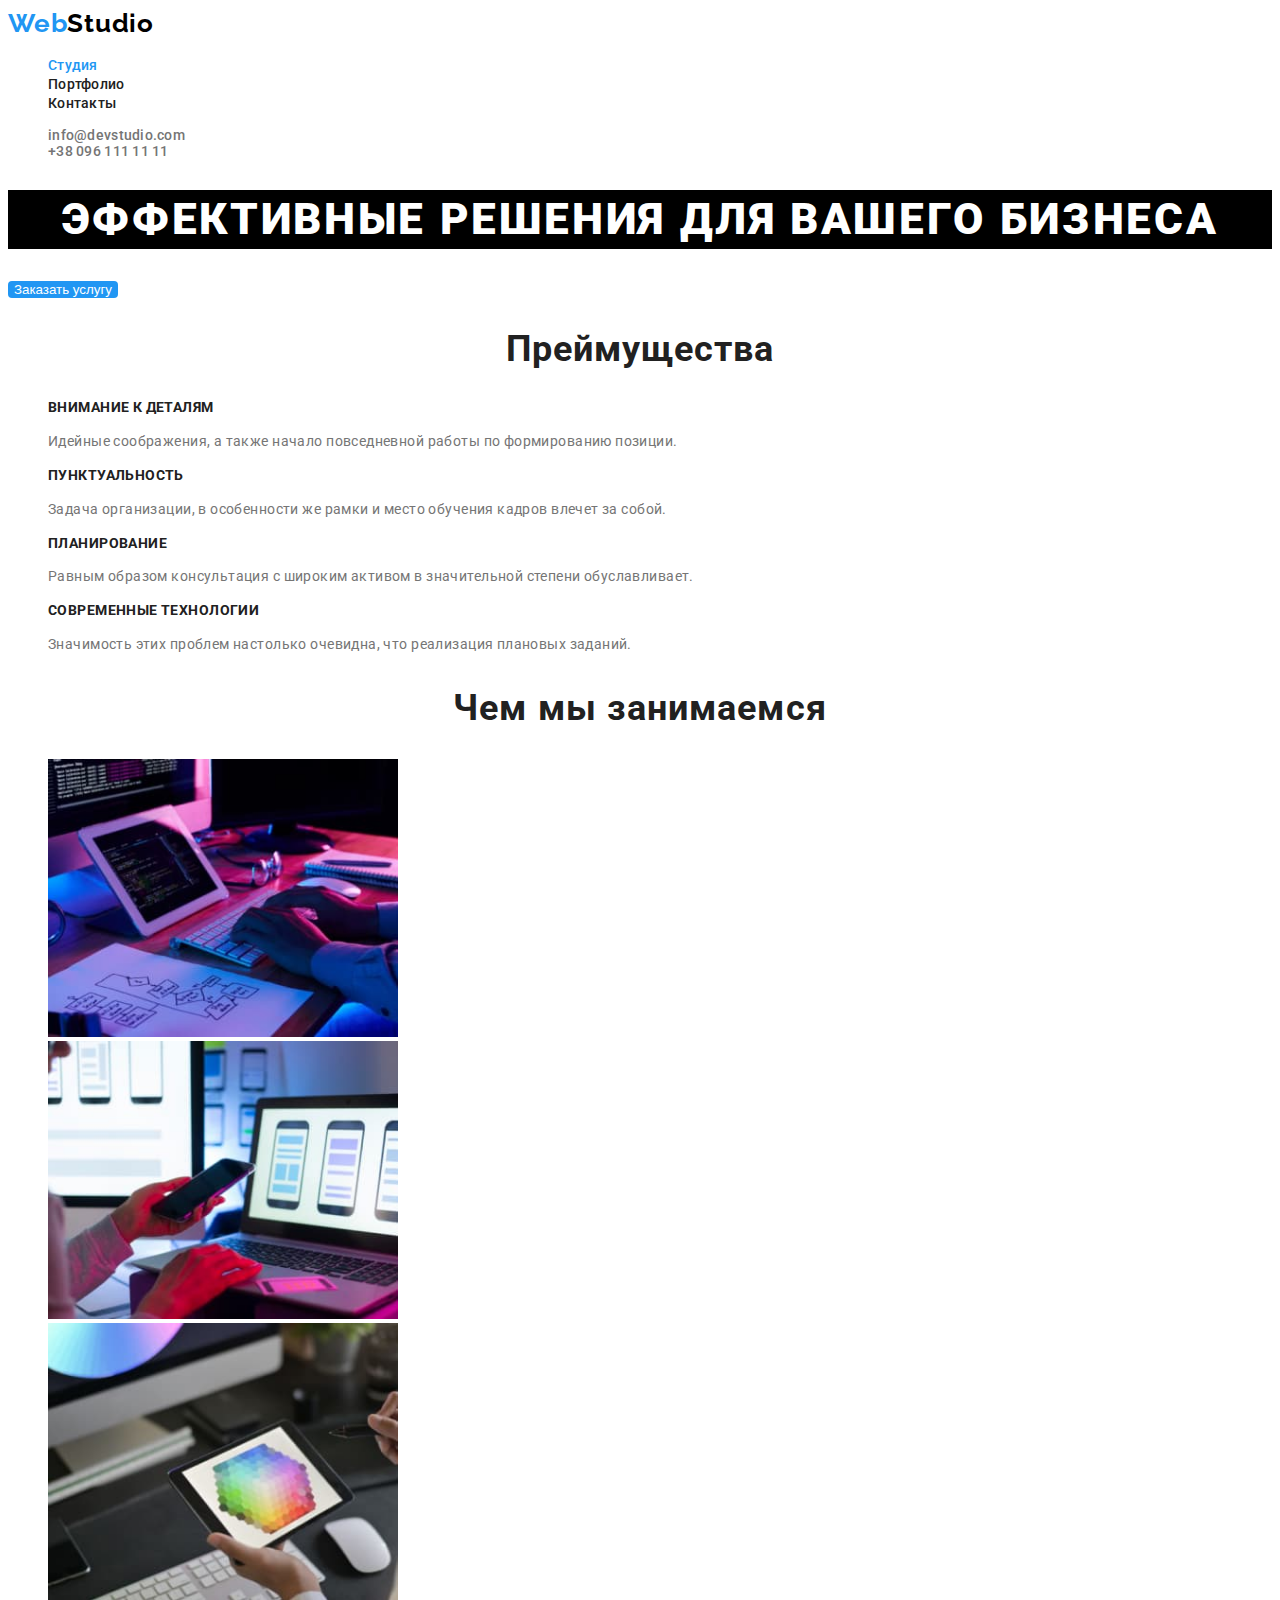
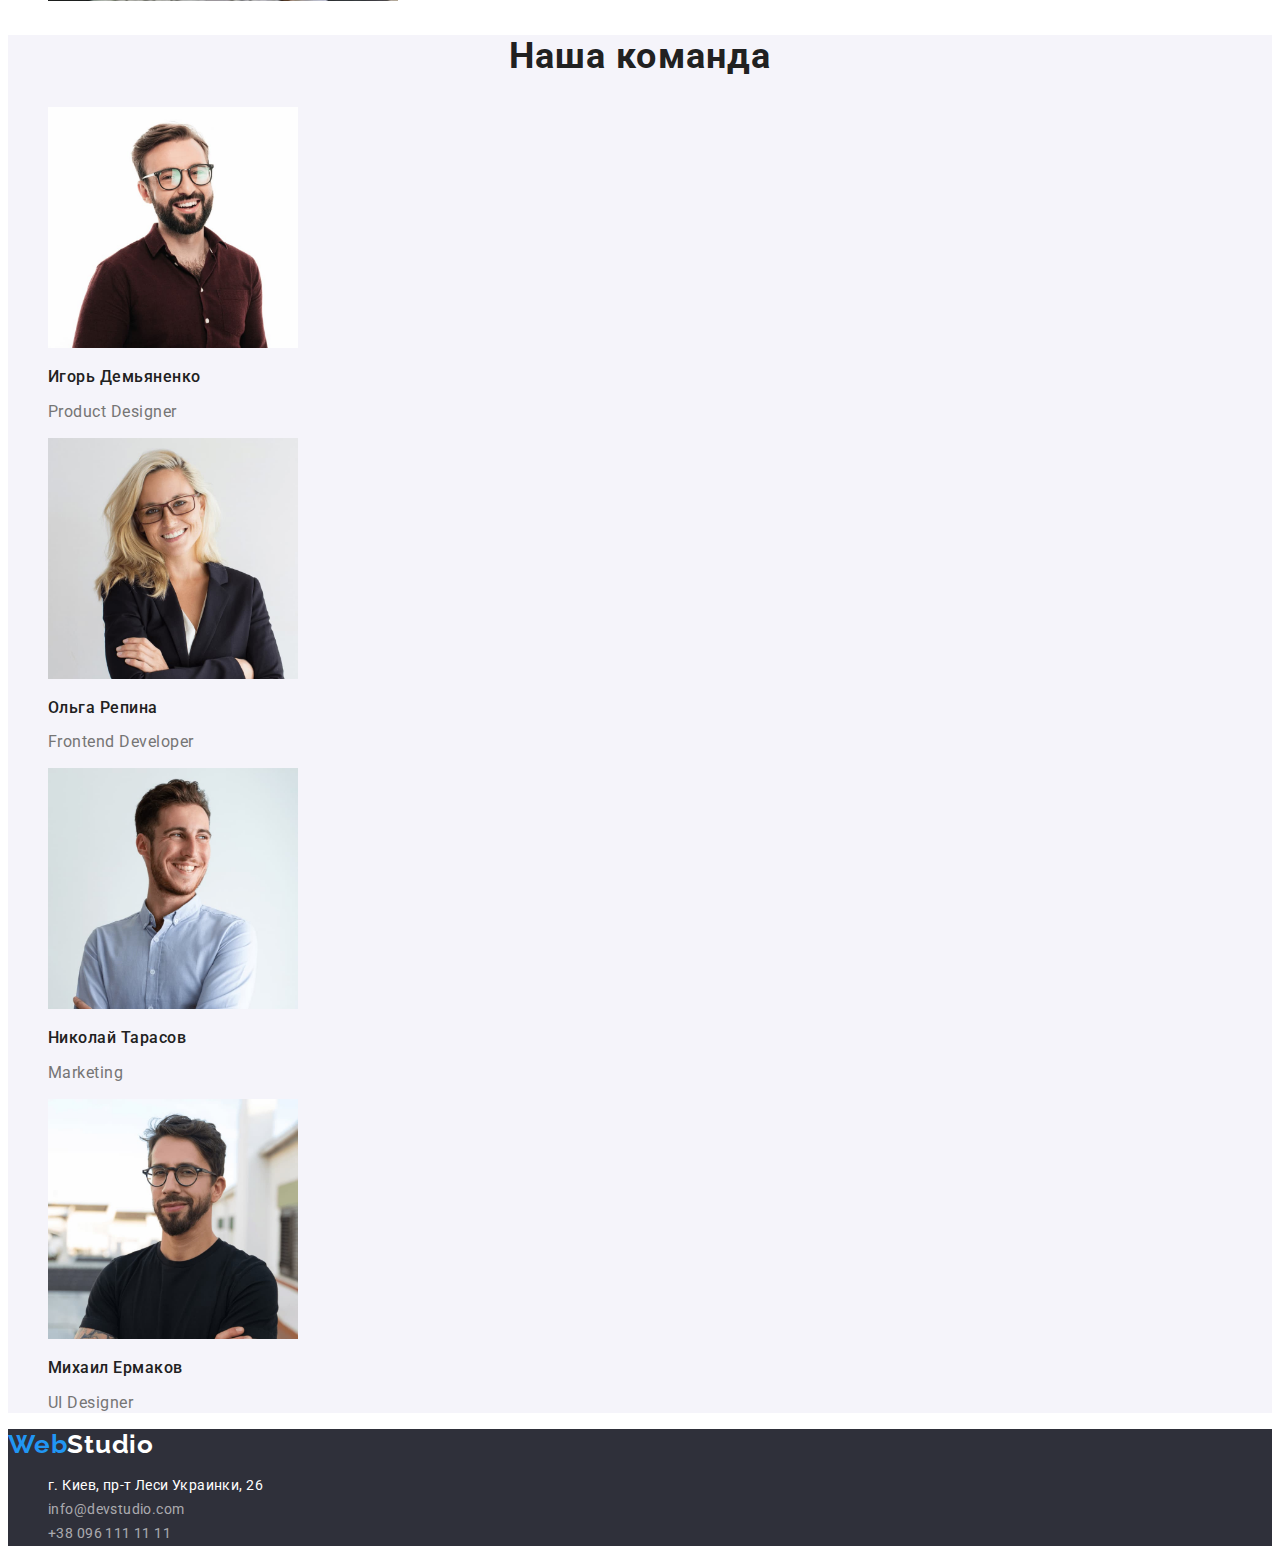
==== index.html @ d1b80192 "Создает клон goit-markup-hw-02" ====
<!DOCTYPE html>
<html lang="ru">

<head>
    <meta charset="UTF-8">
    <meta http-equiv="X-UA-Compatible" content="IE=edge">
    <meta name="viewport" content="width=device-width, initial-scale=1.0">
    <title>Document</title>

    <link rel="preconnect" href="https://fonts.googleapis.com">
    <link rel="preconnect" href="https://fonts.gstatic.com" crossorigin>
    <link href="https://fonts.googleapis.com/css2?family=Raleway:wght@700&family=Roboto:wght@400;500;700;900&display=swap" rel="stylesheet">

    <link rel="stylesheet" href="./css/styles.css">



</head>

<body>


    <!-- Menu-->
    <header class="page-header">
        <nav>

            <a href="./index.html" class="logo link"><span class="blue-logo">Web</span>Studio</a>

            <ul class="site-nav list">
                <li><a href="./index.html" class="link current">Студия</a></li>
                <li><a href="./portfolio.html" class="link">Портфолио</a></li>
                <li><a href="#" class="link">Контакты</a></li>
            </ul>
        </nav>

        <ul class="auth-nav list">
            <li><a href="mailto:info@devstudio.com" class="link">info@devstudio.com</a></li>
            <li><a href="tel:+380961111111" class="link">+38 096 111 11 11</a></li>
        </ul>

    </header>

    <main>
        <!-- Hero -->
        <section class="hero">
            <h1 class="hero-title">Эффективные решения для вашего бизнеса</h1>
            <button type="button" class="button primary">Заказать услугу</button>
        </section>


        <!-- Advantages -->
        <section class="section advantages">
            <h2 class="section-title">Преймущества</h2>
            <ul class="list">
                <li>
                    <h3 class="title">Внимание к деталям</h3>
                    <p class="section-text">Идейные соображения, а также начало повседневной работы по формированию позиции.</p>
                </li>
                <li>
                    <h3 class="title">Пунктуальность</h3>
                    <p class="section-text">Задача организации, в особенности же рамки и место обучения кадров влечет за собой.</p>
                </li>
                <li>
                    <h3 class="title">Планирование</h3>
                    <p class="section-text">Равным образом консультация с широким активом в значительной степени обуславливает.</p>
                </li>
                <li>
                    <h3 class="title">Современные технологии</h3>
                    <p class="section-text">Значимость этих проблем настолько очевидна, что реализация плановых заданий.</p>
                </li>

            </ul>

        </section>

        <!-- What are we doing -->
        <section class="section">
            <h2 class="section-title">Чем мы занимаемся</h2>
            <ul class="list">
                <li><img src="./img/box1.jpg" alt="Алгоритм" width="350"></li>
                <li><img src="./img/box2.jpg" alt="Софт для телефонов" width="350"></li>
                <li><img src="./img/box3.jpg" alt="Планшеты" width="350"></li>
            </ul>

        </section>

        <!--Team-->
        <section class="section team">
            <h2 class="section-title">Наша команда</h2>
            <ul class="list">
                <li>
                    <img src="./img/img.jpg" alt="Игорь Демьяненко" width="250">
                    <h3 class="name-text">Игорь Демьяненко</h3>
                    <p class="section-text">Product Designer</p>
                </li>
                <li>
                    <img src="./img/img(1).jpg" alt="Ольга Репина" width="250">
                    <h3 class="name-text">Ольга Репина</h3>
                    <p class="section-text">Frontend Developer</p>
                </li>
                <li>
                    <img src="./img/img(2).jpg" alt="Николай Тарасов" width="250">
                    <h3 class="name-text">Николай Тарасов</h3>
                    <p class="section-text">Marketing</p>
                </li>
                <li>
                    <img src="./img/img(3).jpg" alt="Михаил Ермаков" width="250">
                    <h3 class="name-text">Михаил Ермаков</h3>
                    <p class="section-text">UI Designer</p>
                </li>
            </ul>
        </section>
    </main>

    <!-- Footer-->
    <footer class="footer">
        <a href="./index.html" class="logo link"><span class="blue-logo">Web</span>Studio</a>
        <address>
            <ul class="footer list">
                <li><a href="https://goo.gl/maps/hwr6JyE6x6DrGfeN8" class="link link-address">г. Киев, пр-т Леси Украинки, 26</a></li>
                <li><a href="mailto:info@devstudio.com" class="link">info@devstudio.com</a></li>
                <li><a href="tel:+380961111111" class="link">+38 096 111 11 11</a></li>
            </ul>
        </address>
    </footer>

</html>
---- css/styles.css ----
/* Цвет основного текста   #757575; */


/* Вторичный цвет текста  #212121; */


/* Акцент  #2196F3; */


/* Фон  #E5E5E5; */


/* Вторичный фон #F5F4FA; */


/*  Raleway 700 Roboto 400 500 700 bold 900 */


/* Цвет кнопок - вторичный #F5F4FA; */

:root {
    --text-primary-color: #757575;
    --text-title-color: #212121;
    --text-secondary-color: #212121;
    --accent-color: #2196F3;
    --white-color: #ffffff;
    --bac-secondary-color: #F5F4FA;
    --batton-primary-color: #2196F3;
    --batton-secondary-color: #F5F4FA;
}

body {
    background-color: var(--white-color);
    color: var(--text-primary-color);
    font-family: 'Roboto', sans-serif;
}

.list {
    list-style: none;
}

.link {
    text-decoration: none
}


/* Header */


/* Logo */

.logo {
    color: #000000;
    font-family: 'Raleway', sans-serif;
    font-weight: 700;
    font-size: 26px;
    line-height: 1.2;
    letter-spacing: 0.03em;
}

.logo .blue-logo {
    color: var(--accent-color);
}

.logo:hover,
.logo:focus {
    color: var(--accent-color);
}


/* Header */


/* Site nav */

.site-nav .link {
    color: var(--text-secondary-color);
    font-weight: 500;
    font-size: 14px;
    line-height: 1.14;
    letter-spacing: 0.02em;
}

.site-nav .link:hover,
.site-nav .link:focus {
    color: var(--accent-color);
}

.site-nav .link.current {
    color: var(--accent-color);
    cursor: pointer
}


/* Auth-nav */

.auth-nav {
    font-weight: 500;
    font-size: 14px;
    line-height: 1.14;
    letter-spacing: 0.02em;
}

.auth-nav .link {
    color: var(--text-primary-color);
}

.auth-nav .link:hover,
.auth-nav .link:focus {
    color: var(--accent-color);
}


/* Hero */

.hero .hero-title {
    background-color: #000000;
    color: var(--white-color);
    font-weight: 900;
    font-size: 44px;
    line-height: 1.36;
    text-align: center;
    letter-spacing: 0.06em;
    text-transform: uppercase;
}


/* Section */

.section .section-title {
    color: var(--text-title-color);
    font-weight: 700;
    font-size: 36px;
    line-height: 1.17;
    text-align: center;
    letter-spacing: 0.03em;
}


/* Advantages */

.advantages .title {
    color: var(--text-title-color);
    font-weight: 700;
    font-size: 14px;
    line-height: 1.14;
    letter-spacing: 0.03em;
    text-transform: uppercase;
}

.section.advantages .section-text {
    color: var(--text-primary-color);
    font-size: 14px;
    line-height: 1.71;
    letter-spacing: 0.03em;
}


/* Team */

.team {
    background-color: var(--bac-secondary-color);
}

.name-text {
    color: var(--text-secondary-color);
    font-weight: 500;
    font-size: 16px;
    line-height: 1.18;
    letter-spacing: 0.03em;
}

.section.team .section-text {
    color: var(--text-primary-color);
    font-size: 16px;
    line-height: 1.18;
    letter-spacing: 0.03em;
}


/* Button */

.button.primary:hover,
.button.primary:focus,
.button.primary:active,
.button {
    background-color: var(--batton-secondary-color);
    color: var(--text-secondary-color);
    border: 0;
    border-radius: 4px;
}

.button:hover,
.button:focus,
.button:active,
.button.primary {
    background-color: var(--batton-primary-color);
    color: var(--white-color);
    cursor: pointer;
}

.button.secondary:hover,
.button.secondary:focus,
.button.secondary:active,
.button.current.secondary {
    box-shadow: 0px 3px 1px rgba(0, 0, 0, 0.1), 0px 1px 2px rgba(0, 0, 0, 0.08), 0px 2px 2px rgba(0, 0, 0, 0.12);
    border-radius: 4px;
}


/* Footer */

.footer {
    background-color: #2F303A;
    color: var(--white-color);
}

.footer .logo.link {
    color: var(--white-color);
}

.footer .link {
    color: rgba(255, 255, 255, 0.6);
}

.footer .link.link-address {
    color: var(--white-color);
}

.footer.list {
    font-style: normal;
    font-size: 14px;
    line-height: 1.71;
    letter-spacing: 0.03em;
}

.footer .link:hover,
.footer .link:focus {
    color: var(--accent-color);
}


/* Portfolio */

.portfolio .current {
    background-color: var(--accent-color);
    color: var(--white-color);
    cursor: pointer
}

.portfolio .title {
    color: var(--text-title-color);
    font-weight: 700;
    font-size: 18px;
    line-height: 2;
    letter-spacing: 0.06em;
}

.portfolio .section-text {
    color: var(--text-primary-color);
    font-size: 16px;
    line-height: 1.87;
    letter-spacing: 0.03em;
}
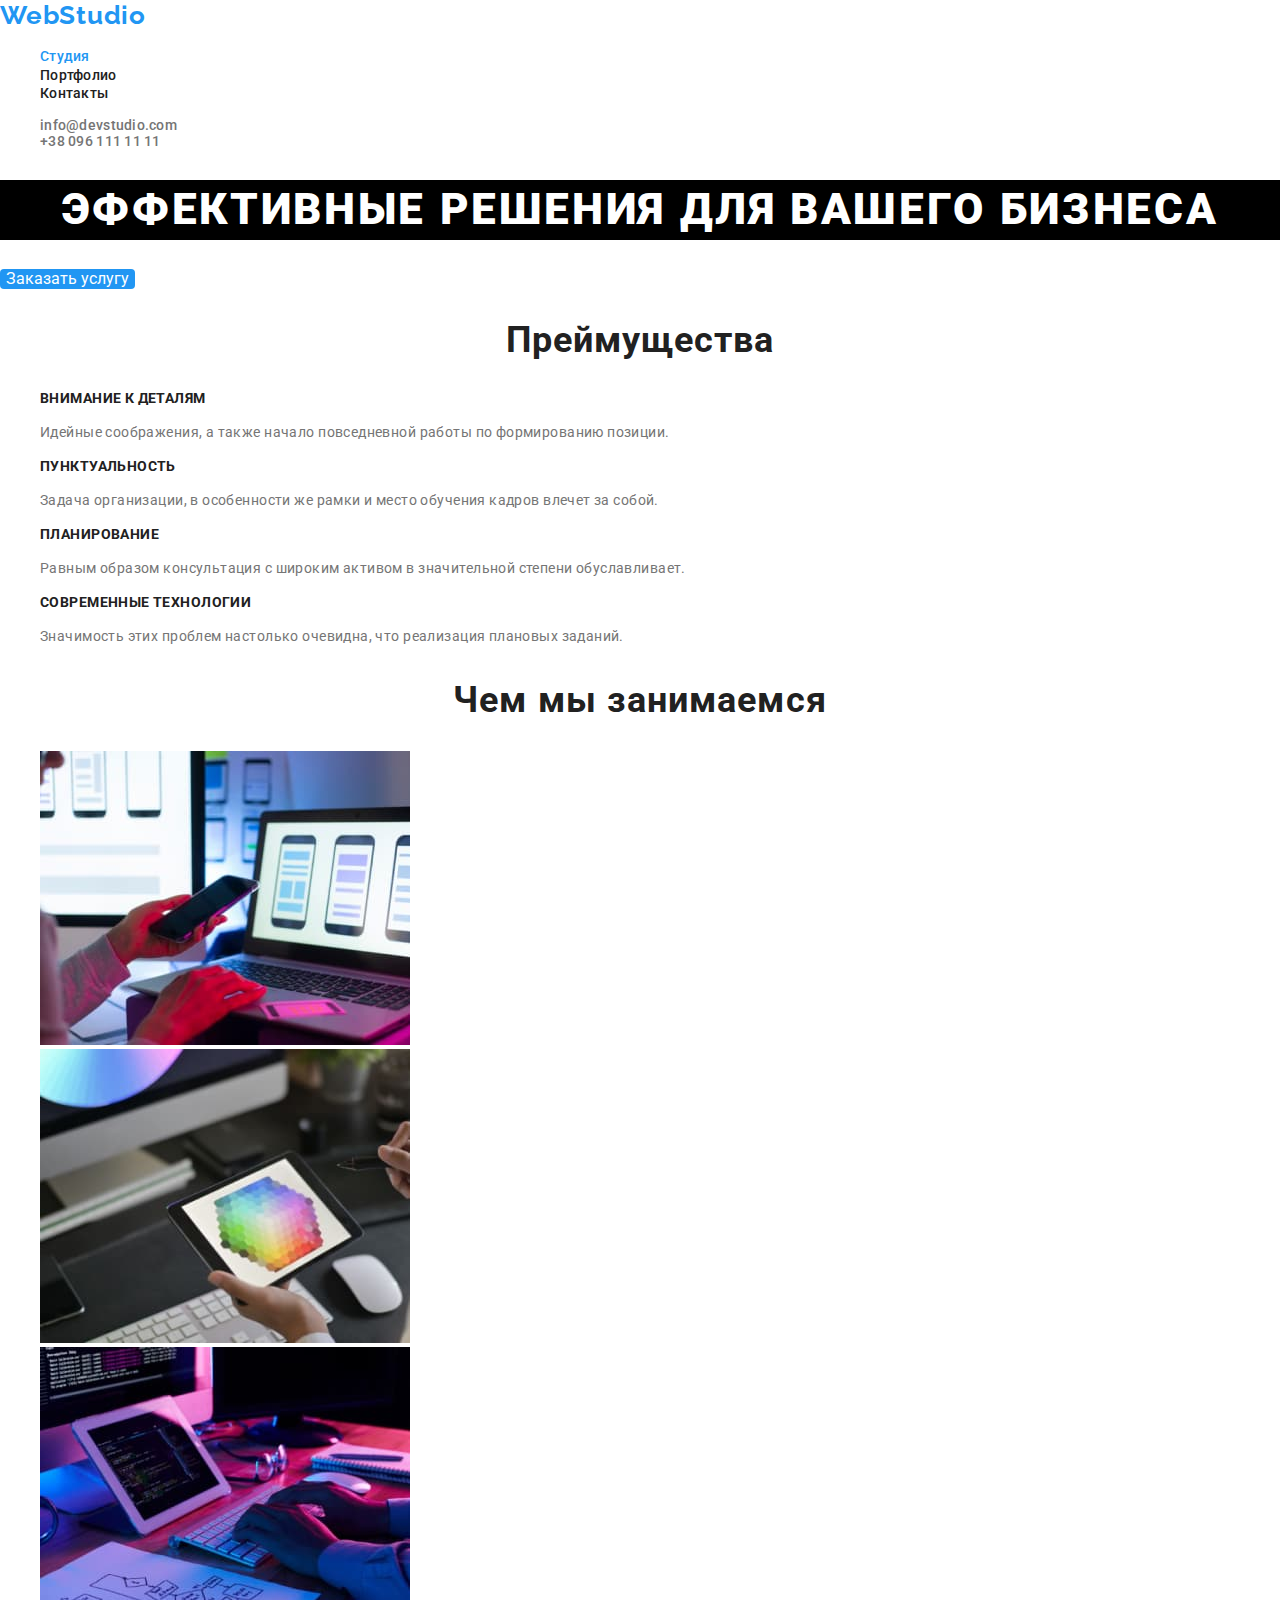
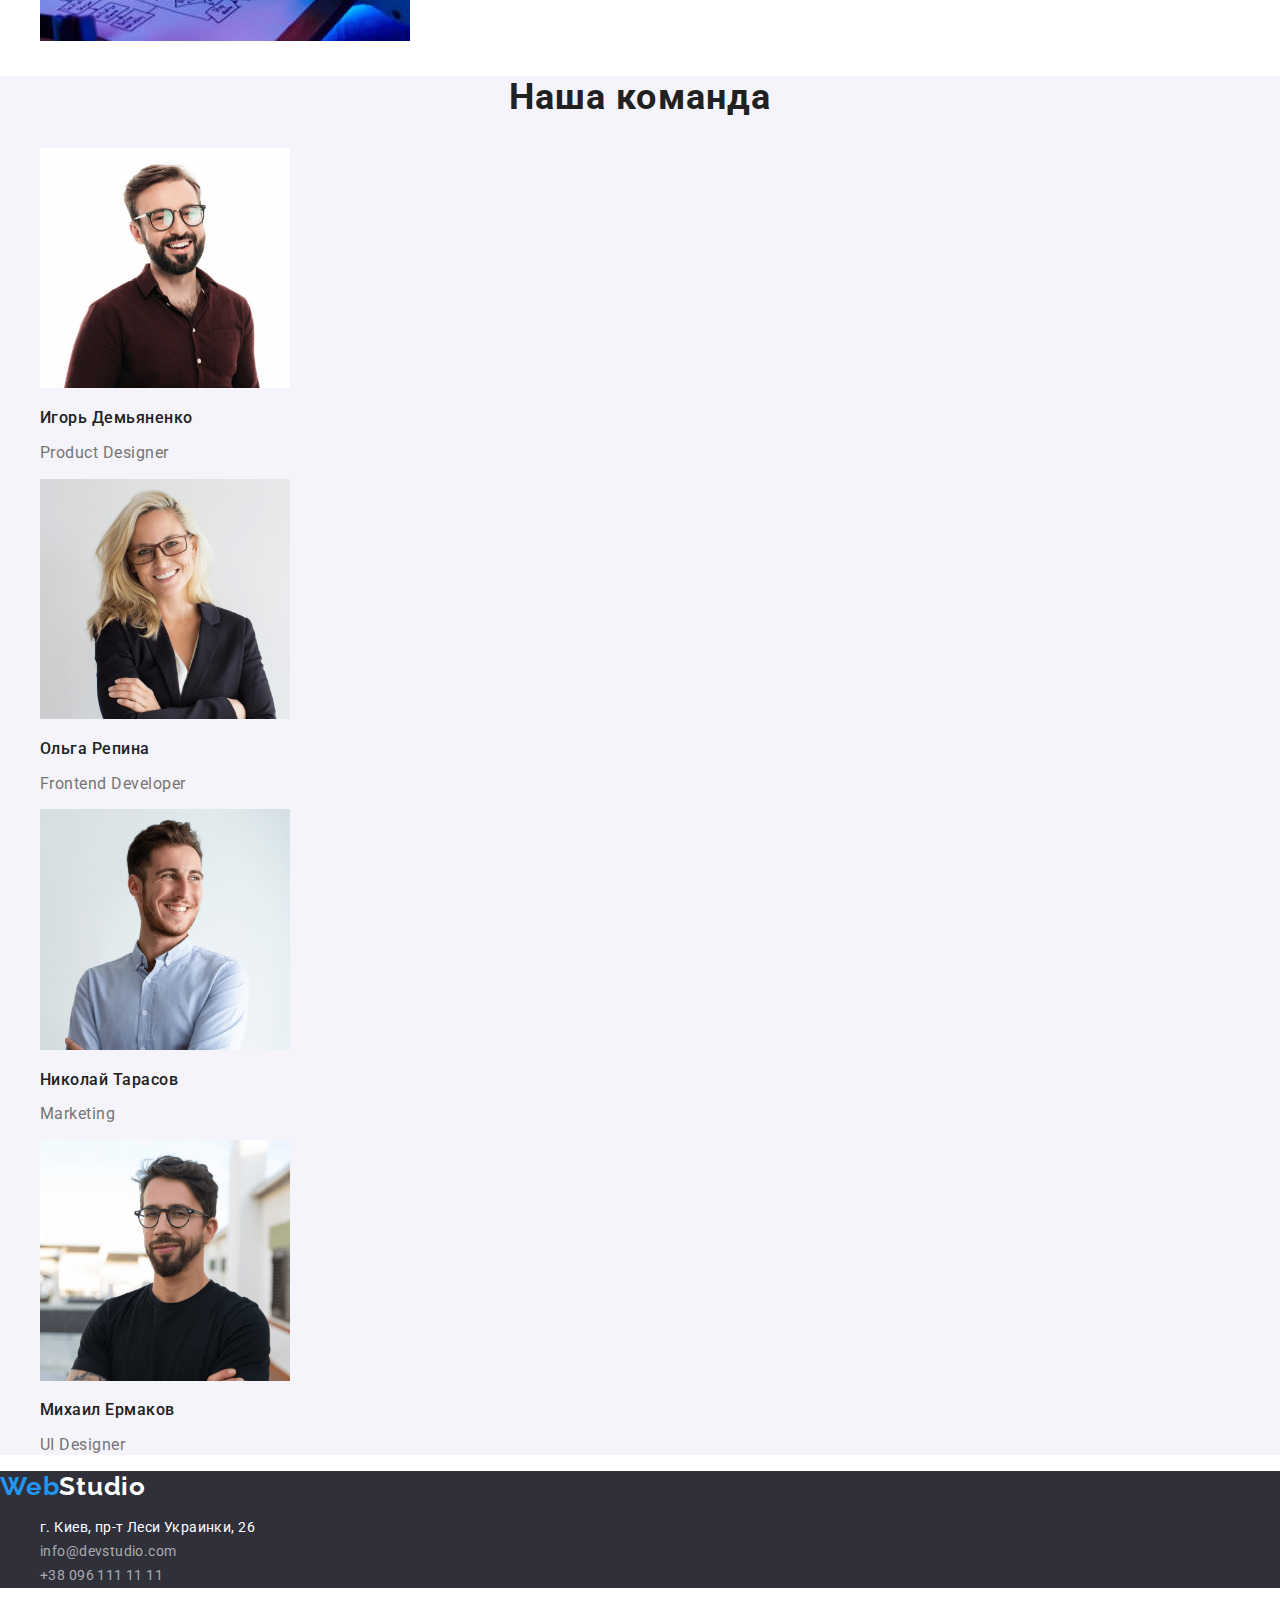
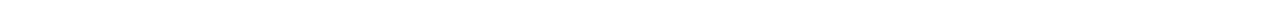
==== commit 3dab1576: "Добавляет элементы и классы" ====
--- a/index.html
+++ b/index.html
@@ -11,6 +11,8 @@
     <link rel="preconnect" href="https://fonts.gstatic.com" crossorigin>
     <link href="https://fonts.googleapis.com/css2?family=Raleway:wght@700&family=Roboto:wght@400;500;700;900&display=swap" rel="stylesheet">
 
+    <link rel="stylesheet" href="https://cdnjs.cloudflare.com/ajax/libs/modern-normalize/1.1.0/modern-normalize.min.css">
+
     <link rel="stylesheet" href="./css/styles.css">
 
 
@@ -22,24 +24,25 @@
 
     <!-- Menu-->
     <header class="page-header">
-        <nav>
+        <div class="container flex">
+            <nav class="nav-flex">
+                <a href="./index.html" class="logo link"><span class="blue-logo">Web</span>Studio</a>
+                <ul class="site-nav list">
+                    <li class="item"><a href="./index.html" class="link current">Студия</a></li>
+                    <li class="item"><a href="./portfolio.html" class="link">Портфолио</a></li>
+                    <li class="item"><a href="#" class="link">Контакты</a></li>
+                </ul>
+            </nav>
+            <ul class="auth-nav list">
+                <li class="iteam"><a href="mailto:info@devstudio.com" class="link">info@devstudio.com</a></li>
+                <li class="iteam"><a href="tel:+380961111111" class="link">+38 096 111 11 11</a></li>
+            </ul>
 
-            <a href="./index.html" class="logo link"><span class="blue-logo">Web</span>Studio</a>
-
-            <ul class="site-nav list">
-                <li><a href="./index.html" class="link current">Студия</a></li>
-                <li><a href="./portfolio.html" class="link">Портфолио</a></li>
-                <li><a href="#" class="link">Контакты</a></li>
-            </ul>
-        </nav>
-
-        <ul class="auth-nav list">
-            <li><a href="mailto:info@devstudio.com" class="link">info@devstudio.com</a></li>
-            <li><a href="tel:+380961111111" class="link">+38 096 111 11 11</a></li>
-        </ul>
+        </div>
 
     </header>
 
+    <!-- Main -->
     <main>
         <!-- Hero -->
         <section class="hero">
@@ -50,78 +53,85 @@
 
         <!-- Advantages -->
         <section class="section advantages">
-            <h2 class="section-title">Преймущества</h2>
-            <ul class="list">
-                <li>
-                    <h3 class="title">Внимание к деталям</h3>
-                    <p class="section-text">Идейные соображения, а также начало повседневной работы по формированию позиции.</p>
-                </li>
-                <li>
-                    <h3 class="title">Пунктуальность</h3>
-                    <p class="section-text">Задача организации, в особенности же рамки и место обучения кадров влечет за собой.</p>
-                </li>
-                <li>
-                    <h3 class="title">Планирование</h3>
-                    <p class="section-text">Равным образом консультация с широким активом в значительной степени обуславливает.</p>
-                </li>
-                <li>
-                    <h3 class="title">Современные технологии</h3>
-                    <p class="section-text">Значимость этих проблем настолько очевидна, что реализация плановых заданий.</p>
-                </li>
-
-            </ul>
-
+            <div class="container">
+                <h2 class="section-title">Преймущества</h2>
+                <ul class="list advantages flex">
+                    <li class="flex-element">
+                        <h3 class="title">Внимание к деталям</h3>
+                        <p class="section-text">Идейные соображения, а также начало повседневной работы по формированию позиции.</p>
+                    </li>
+                    <li class="flex-element">
+                        <h3 class="title">Пунктуальность</h3>
+                        <p class="section-text">Задача организации, в особенности же рамки и место обучения кадров влечет за собой.</p>
+                    </li>
+                    <li class="flex-element">
+                        <h3 class="title">Планирование</h3>
+                        <p class="section-text">Равным образом консультация с широким активом в значительной степени обуславливает.</p>
+                    </li>
+                    <li class="flex-element">
+                        <h3 class="title">Современные технологии</h3>
+                        <p class="section-text">Значимость этих проблем настолько очевидна, что реализация плановых заданий.</p>
+                    </li>
+                </ul>
+            </div>
         </section>
 
         <!-- What are we doing -->
-        <section class="section">
-            <h2 class="section-title">Чем мы занимаемся</h2>
-            <ul class="list">
-                <li><img src="./img/box1.jpg" alt="Алгоритм" width="350"></li>
-                <li><img src="./img/box2.jpg" alt="Софт для телефонов" width="350"></li>
-                <li><img src="./img/box3.jpg" alt="Планшеты" width="350"></li>
-            </ul>
-
+        <section class="section doing">
+            <div class="container">
+                <h2 class="section-title">Чем мы занимаемся</h2>
+                <ul class="list">
+                    <li class="item"><img src="./img/box2.jpg" alt="Софт для телефонов" width="370"></li>
+                    <li class="item"><img src="./img/box3.jpg" alt="Планшеты" width="370"></li>
+                    <li class="item"><img src="./img/box1.jpg" alt="Алгоритм" width="370"></li>
+                </ul>
+            </div>
         </section>
 
         <!--Team-->
         <section class="section team">
-            <h2 class="section-title">Наша команда</h2>
-            <ul class="list">
-                <li>
-                    <img src="./img/img.jpg" alt="Игорь Демьяненко" width="250">
-                    <h3 class="name-text">Игорь Демьяненко</h3>
-                    <p class="section-text">Product Designer</p>
-                </li>
-                <li>
-                    <img src="./img/img(1).jpg" alt="Ольга Репина" width="250">
-                    <h3 class="name-text">Ольга Репина</h3>
-                    <p class="section-text">Frontend Developer</p>
-                </li>
-                <li>
-                    <img src="./img/img(2).jpg" alt="Николай Тарасов" width="250">
-                    <h3 class="name-text">Николай Тарасов</h3>
-                    <p class="section-text">Marketing</p>
-                </li>
-                <li>
-                    <img src="./img/img(3).jpg" alt="Михаил Ермаков" width="250">
-                    <h3 class="name-text">Михаил Ермаков</h3>
-                    <p class="section-text">UI Designer</p>
-                </li>
-            </ul>
+            <div class="container">
+                <h2 class="section-title">Наша команда</h2>
+                <ul class="list">
+                    <li>
+                        <img src="./img/img.jpg" alt="Игорь Демьяненко" width="250">
+                        <h3 class="name-text">Игорь Демьяненко</h3>
+                        <p class="section-text">Product Designer</p>
+                    </li>
+                    <li>
+                        <img src="./img/img(1).jpg" alt="Ольга Репина" width="250">
+                        <h3 class="name-text">Ольга Репина</h3>
+                        <p class="section-text">Frontend Developer</p>
+                    </li>
+                    <li>
+                        <img src="./img/img(2).jpg" alt="Николай Тарасов" width="250">
+                        <h3 class="name-text">Николай Тарасов</h3>
+                        <p class="section-text">Marketing</p>
+                    </li>
+                    <li>
+                        <img src="./img/img(3).jpg" alt="Михаил Ермаков" width="250">
+                        <h3 class="name-text">Михаил Ермаков</h3>
+                        <p class="section-text">UI Designer</p>
+                    </li>
+                </ul>
+
+            </div>
         </section>
     </main>
 
     <!-- Footer-->
     <footer class="footer">
-        <a href="./index.html" class="logo link"><span class="blue-logo">Web</span>Studio</a>
-        <address>
+        <div class="container">
+            <a href="./index.html" class="logo link"><span class="blue-logo">Web</span>Studio</a>
+            <address>
             <ul class="footer list">
                 <li><a href="https://goo.gl/maps/hwr6JyE6x6DrGfeN8" class="link link-address">г. Киев, пр-т Леси Украинки, 26</a></li>
                 <li><a href="mailto:info@devstudio.com" class="link">info@devstudio.com</a></li>
                 <li><a href="tel:+380961111111" class="link">+38 096 111 11 11</a></li>
             </ul>
         </address>
+
+        </div>
     </footer>
 
 </html>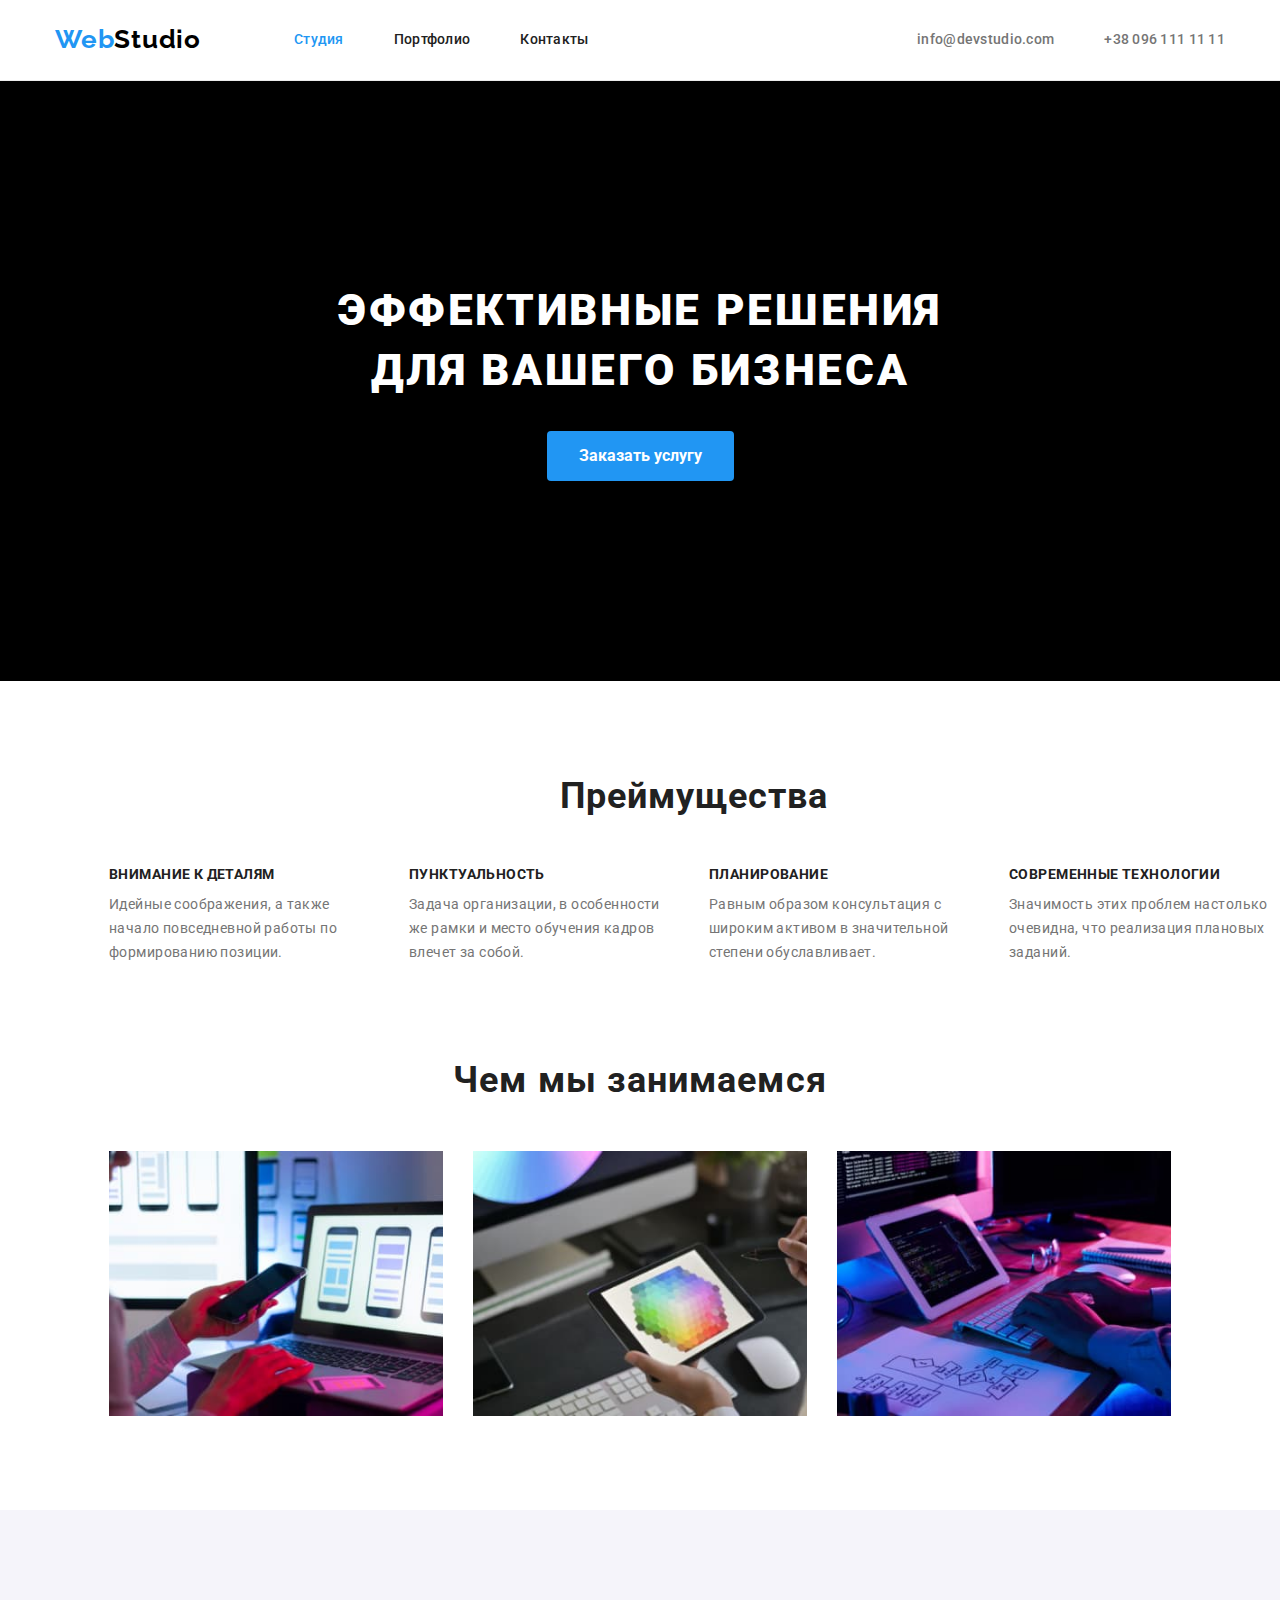
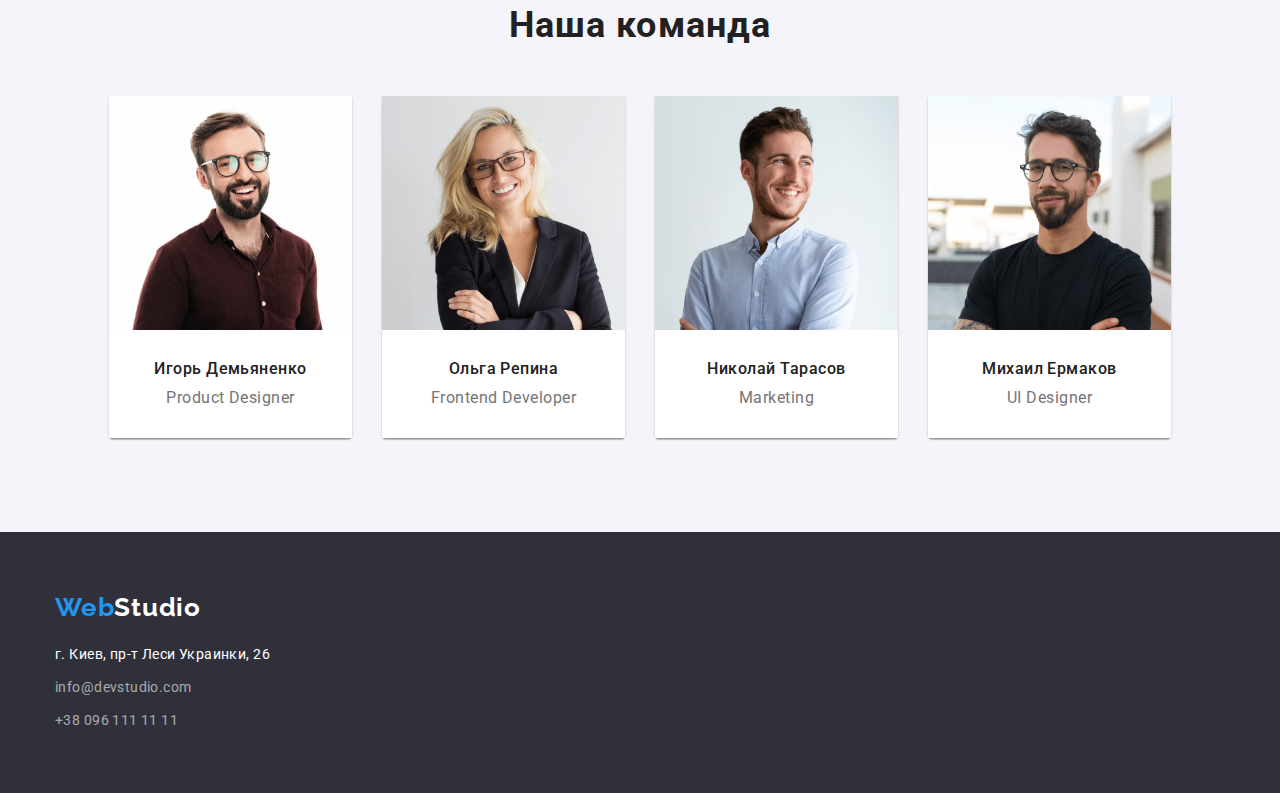
==== commit eaa6b36e: "Обновляет селекторы" ====
--- a/index.html
+++ b/index.html
@@ -27,13 +27,13 @@
         <div class="container flex">
             <nav class="nav-flex">
                 <a href="./index.html" class="logo link"><span class="blue-logo">Web</span>Studio</a>
-                <ul class="site-nav list">
+                <ul class="site-nav ">
                     <li class="item"><a href="./index.html" class="link current">Студия</a></li>
                     <li class="item"><a href="./portfolio.html" class="link">Портфолио</a></li>
                     <li class="item"><a href="#" class="link">Контакты</a></li>
                 </ul>
             </nav>
-            <ul class="auth-nav list">
+            <ul class="auth-nav ">
                 <li class="iteam"><a href="mailto:info@devstudio.com" class="link">info@devstudio.com</a></li>
                 <li class="iteam"><a href="tel:+380961111111" class="link">+38 096 111 11 11</a></li>
             </ul>
@@ -46,31 +46,33 @@
     <main>
         <!-- Hero -->
         <section class="hero">
-            <h1 class="hero-title">Эффективные решения для вашего бизнеса</h1>
-            <button type="button" class="button primary">Заказать услугу</button>
+            <div class="container">
+                <h1 class="hero-title">Эффективные решения для вашего бизнеса</h1>
+                <button type="button" class="button primary">Заказать услугу</button>
+            </div>
         </section>
 
 
         <!-- Advantages -->
-        <section class="section advantages">
+        <section class="section">
             <div class="container">
                 <h2 class="section-title">Преймущества</h2>
-                <ul class="list advantages flex">
-                    <li class="flex-element">
-                        <h3 class="title">Внимание к деталям</h3>
-                        <p class="section-text">Идейные соображения, а также начало повседневной работы по формированию позиции.</p>
+                <ul class=" advantages">
+                    <li class="advantages-item">
+                        <h3 class="advantages-title">Внимание к деталям</h3>
+                        <p class="advantages-text">Идейные соображения, а также начало повседневной работы по формированию позиции.</p>
                     </li>
-                    <li class="flex-element">
-                        <h3 class="title">Пунктуальность</h3>
-                        <p class="section-text">Задача организации, в особенности же рамки и место обучения кадров влечет за собой.</p>
+                    <li class="advantages-item">
+                        <h3 class="advantages-title">Пунктуальность</h3>
+                        <p class="advantages-text">Задача организации, в особенности же рамки и место обучения кадров влечет за собой.</p>
                     </li>
-                    <li class="flex-element">
-                        <h3 class="title">Планирование</h3>
-                        <p class="section-text">Равным образом консультация с широким активом в значительной степени обуславливает.</p>
+                    <li class="advantages-item">
+                        <h3 class="advantages-title">Планирование</h3>
+                        <p class="advantages-text">Равным образом консультация с широким активом в значительной степени обуславливает.</p>
                     </li>
-                    <li class="flex-element">
-                        <h3 class="title">Современные технологии</h3>
-                        <p class="section-text">Значимость этих проблем настолько очевидна, что реализация плановых заданий.</p>
+                    <li class="advantages-item">
+                        <h3 class="advantages-title">Современные технологии</h3>
+                        <p class="advantages-text">Значимость этих проблем настолько очевидна, что реализация плановых заданий.</p>
                     </li>
                 </ul>
             </div>
@@ -80,10 +82,10 @@
         <section class="section doing">
             <div class="container">
                 <h2 class="section-title">Чем мы занимаемся</h2>
-                <ul class="list">
-                    <li class="item"><img src="./img/box2.jpg" alt="Софт для телефонов" width="370"></li>
-                    <li class="item"><img src="./img/box3.jpg" alt="Планшеты" width="370"></li>
-                    <li class="item"><img src="./img/box1.jpg" alt="Алгоритм" width="370"></li>
+                <ul class="doing">
+                    <li class="doing-item"><img src="./img/box2.jpg" alt="Софт для телефонов" width="370"></li>
+                    <li class="doing-item"><img src="./img/box3.jpg" alt="Планшеты" width="370"></li>
+                    <li class="doing-item"><img src="./img/box1.jpg" alt="Алгоритм" width="370"></li>
                 </ul>
             </div>
         </section>
@@ -92,26 +94,34 @@
         <section class="section team">
             <div class="container">
                 <h2 class="section-title">Наша команда</h2>
-                <ul class="list">
-                    <li>
-                        <img src="./img/img.jpg" alt="Игорь Демьяненко" width="250">
-                        <h3 class="name-text">Игорь Демьяненко</h3>
-                        <p class="section-text">Product Designer</p>
+                <ul class="team">
+                    <li class="team-item">
+                        <img src="./img/img.jpg" alt="Игорь Демьяненко" width="270">
+                        <div class="team-desc">
+                            <h3 class="team-title">Игорь Демьяненко</h3>
+                            <p class="team-text">Product Designer</p>
+                        </div>
                     </li>
-                    <li>
-                        <img src="./img/img(1).jpg" alt="Ольга Репина" width="250">
-                        <h3 class="name-text">Ольга Репина</h3>
-                        <p class="section-text">Frontend Developer</p>
+                    <li class="team-item">
+                        <img src="./img/img(1).jpg" alt="Ольга Репина" width="270">
+                        <div class="team-desc">
+                            <h3 class="team-title">Ольга Репина</h3>
+                            <p class="team-text">Frontend Developer</p>
+                        </div>
                     </li>
-                    <li>
-                        <img src="./img/img(2).jpg" alt="Николай Тарасов" width="250">
-                        <h3 class="name-text">Николай Тарасов</h3>
-                        <p class="section-text">Marketing</p>
+                    <li class="team-item">
+                        <img src="./img/img(2).jpg" alt="Николай Тарасов" width="270">
+                        <div class="team-desc">
+                            <h3 class="team-title">Николай Тарасов</h3>
+                            <p class="team-text">Marketing</p>
+                        </div>
                     </li>
-                    <li>
-                        <img src="./img/img(3).jpg" alt="Михаил Ермаков" width="250">
-                        <h3 class="name-text">Михаил Ермаков</h3>
-                        <p class="section-text">UI Designer</p>
+                    <li class="team-item">
+                        <img src="./img/img(3).jpg" alt="Михаил Ермаков" width="270">
+                        <div class="team-desc">
+                            <h3 class="team-title">Михаил Ермаков</h3>
+                            <p class="team-text">UI Designer</p>
+                        </div>
                     </li>
                 </ul>
 
@@ -123,13 +133,13 @@
     <footer class="footer">
         <div class="container">
             <a href="./index.html" class="logo link"><span class="blue-logo">Web</span>Studio</a>
-            <address>
-            <ul class="footer list">
-                <li><a href="https://goo.gl/maps/hwr6JyE6x6DrGfeN8" class="link link-address">г. Киев, пр-т Леси Украинки, 26</a></li>
-                <li><a href="mailto:info@devstudio.com" class="link">info@devstudio.com</a></li>
-                <li><a href="tel:+380961111111" class="link">+38 096 111 11 11</a></li>
-            </ul>
-        </address>
+            <address class="address">
+                <ul class="address-desc">
+                    <li class="address-item"><a href="https://goo.gl/maps/hwr6JyE6x6DrGfeN8" class="link link-address">г. Киев, пр-т Леси Украинки, 26</a></li>
+                    <li class="address-item"><a href="mailto:info@devstudio.com" class="link">info@devstudio.com</a></li>
+                    <li class="address-item"><a href="tel:+380961111111" class="link">+38 096 111 11 11</a></li>
+                </ul>
+            </address>
 
         </div>
     </footer>
--- a/css/styles.css
+++ b/css/styles.css
@@ -35,16 +35,39 @@
     font-family: 'Roboto', sans-serif;
 }
 
-.list {
+h1,
+h2,
+h3,
+p {
+    margin: 0;
+}
+
+ul {
+    padding: 0;
+    margin: 0;
     list-style: none;
+}
+
+img {
+    display: block;
+    width: 100%;
+    height: auto;
 }
 
 .link {
     text-decoration: none
 }
 
-
-/* Header */
+.container {
+    width: 1200px;
+    margin: 0 auto;
+    padding: 0 15px;
+    /* outline: 2px solid tomato; */
+}
+
+.flex {
+    display: flex;
+}
 
 
 /* Logo */
@@ -70,17 +93,42 @@
 
 /* Header */
 
+.page-header {
+    border-bottom: 1px solid #ECECEC;
+}
+
+.container.flex {
+    align-items: center;
+}
+
 
 /* Site nav */
 
-.site-nav .link {
-    color: var(--text-secondary-color);
+.site-nav {
+    display: flex;
+    margin-left: 93px;
     font-weight: 500;
     font-size: 14px;
     line-height: 1.14;
     letter-spacing: 0.02em;
 }
 
+.nav-flex {
+    display: flex;
+    align-items: center;
+}
+
+.site-nav .item:not(:last-child) {
+    margin-right: 50px;
+}
+
+.site-nav .link {
+    display: block;
+    padding-top: 32px;
+    padding-bottom: 32px;
+    color: var(--text-secondary-color);
+}
+
 .site-nav .link:hover,
 .site-nav .link:focus {
     color: var(--accent-color);
@@ -95,10 +143,16 @@
 /* Auth-nav */
 
 .auth-nav {
+    display: flex;
     font-weight: 500;
     font-size: 14px;
     line-height: 1.14;
     letter-spacing: 0.02em;
+    margin-left: auto;
+}
+
+.auth-nav>.iteam:first-child {
+    margin-right: 50px;
 }
 
 .auth-nav .link {
@@ -113,19 +167,32 @@
 
 /* Hero */
 
+.hero {
+    padding: 200px 0;
+    text-align: center;
+    background-color: #000000;
+}
+
 .hero .hero-title {
-    background-color: #000000;
-    color: var(--white-color);
+    color: var(--white-color);
+    width: 696px;
     font-weight: 900;
     font-size: 44px;
     line-height: 1.36;
-    text-align: center;
     letter-spacing: 0.06em;
     text-transform: uppercase;
+    margin-top: 0;
+    margin-bottom: 30px;
+    margin-left: auto;
+    margin-right: auto;
 }
 
 
 /* Section */
+
+.section {
+    padding: 94px;
+}
 
 .section .section-title {
     color: var(--text-title-color);
@@ -134,69 +201,137 @@
     line-height: 1.17;
     text-align: center;
     letter-spacing: 0.03em;
+    margin-top: 0;
+    margin-bottom: 50px;
 }
 
 
 /* Advantages */
 
-.advantages .title {
+.advantages {
+    display: flex;
+    justify-content: space-between;
+}
+
+.advantages-item {
+    width: 270px;
+    /* outline: 2px solid tomato; */
+}
+
+.advantages-title {
     color: var(--text-title-color);
     font-weight: 700;
     font-size: 14px;
     line-height: 1.14;
     letter-spacing: 0.03em;
     text-transform: uppercase;
-}
-
-.section.advantages .section-text {
+    margin-top: 0;
+    margin-bottom: 10px;
+}
+
+.advantages-text {
     color: var(--text-primary-color);
     font-size: 14px;
     line-height: 1.71;
     letter-spacing: 0.03em;
+    margin-top: 0;
+    margin-bottom: 0;
+}
+
+
+/* What are we doing */
+
+.doing {
+    display: flex;
+    padding-top: 0;
+}
+
+.doing-item:not(:last-child) {
+    margin-right: 30px;
 }
 
 
 /* Team */
 
 .team {
+    display: flex;
     background-color: var(--bac-secondary-color);
 }
 
-.name-text {
+.team-item {
+    box-shadow: 0px 1px 3px rgba(0, 0, 0, 0.12), 0px 1px 1px rgba(0, 0, 0, 0.14), 0px 2px 1px rgba(0, 0, 0, 0.2);
+    border-radius: 0px 0px 4px 4px;
+}
+
+.team-item:not(:last-child) {
+    margin-right: 30px;
+}
+
+.team-desc {
+    background: #FFFFFF;
+    padding: 30px 0;
+    text-align: center;
+}
+
+.team-title {
     color: var(--text-secondary-color);
     font-weight: 500;
     font-size: 16px;
     line-height: 1.18;
     letter-spacing: 0.03em;
-}
-
-.section.team .section-text {
+    margin-bottom: 10px;
+}
+
+.team-text {
     color: var(--text-primary-color);
     font-size: 16px;
     line-height: 1.18;
     letter-spacing: 0.03em;
+    margin-top: 0;
+    margin-bottom: 0;
 }
 
 
 /* Button */
+
+.button {
+    display: inline-block;
+    padding: 6px 22px;
+    background-color: var(--batton-secondary-color);
+    color: var(--text-secondary-color);
+    border: 0px solid transparent;
+    border-radius: 4px;
+    cursor: pointer;
+    font-weight: 500;
+    font-size: 16px;
+    line-height: 1.62;
+    text-decoration: none;
+    text-align: center;
+}
+
+.button:hover,
+.button:focus,
+.button:active {
+    background-color: var(--batton-primary-color);
+    color: var(--white-color);
+}
+
+.button.primary {
+    background-color: var(--batton-primary-color);
+    color: var(--white-color);
+    padding: 10px 32px;
+    font-weight: 700;
+    font-size: 16px;
+    line-height: 1.88;
+}
 
 .button.primary:hover,
 .button.primary:focus,
-.button.primary:active,
-.button {
+.button.primary:active {
     background-color: var(--batton-secondary-color);
-    color: var(--text-secondary-color);
-    border: 0;
-    border-radius: 4px;
-}
-
-.button:hover,
-.button:focus,
-.button:active,
-.button.primary {
-    background-color: var(--batton-primary-color);
-    color: var(--white-color);
+    color: var(--batton-primary-color);
     cursor: pointer;
+    padding: 10px 32px;
 }
 
 .button.secondary:hover,
@@ -204,7 +339,6 @@
 .button.secondary:active,
 .button.current.secondary {
     box-shadow: 0px 3px 1px rgba(0, 0, 0, 0.1), 0px 1px 2px rgba(0, 0, 0, 0.08), 0px 2px 2px rgba(0, 0, 0, 0.12);
-    border-radius: 4px;
 }
 
 
@@ -213,6 +347,8 @@
 .footer {
     background-color: #2F303A;
     color: var(--white-color);
+    padding-top: 60px;
+    padding-bottom: 60px;
 }
 
 .footer .logo.link {
@@ -223,17 +359,25 @@
     color: rgba(255, 255, 255, 0.6);
 }
 
+.address {
+    margin-top: 20px;
+}
+
 .footer .link.link-address {
     color: var(--white-color);
 }
 
-.footer.list {
+.address-desc {
     font-style: normal;
     font-size: 14px;
     line-height: 1.71;
     letter-spacing: 0.03em;
 }
 
+.address-item:not(:last-child) {
+    margin-bottom: 9px;
+}
+
 .footer .link:hover,
 .footer .link:focus {
     color: var(--accent-color);
@@ -242,23 +386,63 @@
 
 /* Portfolio */
 
-.portfolio .current {
+
+/* Filter */
+
+.filter {
+    display: flex;
+    justify-content: center;
+    margin-bottom: 34px;
+}
+
+.filter-iteam:not(:last-child) {
+    margin-right: 8px;
+}
+
+.filter .current {
     background-color: var(--accent-color);
     color: var(--white-color);
     cursor: pointer
 }
 
-.portfolio .title {
+
+/* Gallery */
+
+.gallery {
+    display: flex;
+    flex-wrap: wrap;
+}
+
+.gallery .iteam {
+    width: calc((100% - 60px) / 3);
+}
+
+.gallery .iteam:not(:nth-child(3n)) {
+    margin-right: 30px;
+}
+
+.gallery .iteam:not(:nth-last-child(-n+3)) {
+    margin-bottom: 30px;
+}
+
+.gallery-desc {
+    border: 1px solid #EEEEEE;
+    box-sizing: border-box;
+}
+
+.gallery-title {
     color: var(--text-title-color);
     font-weight: 700;
     font-size: 18px;
     line-height: 2;
     letter-spacing: 0.06em;
-}
-
-.portfolio .section-text {
+    margin: 20px 24px 0 24px;
+}
+
+.gallery-text {
     color: var(--text-primary-color);
     font-size: 16px;
     line-height: 1.87;
     letter-spacing: 0.03em;
+    margin: 0 24px 20px 24px;
 }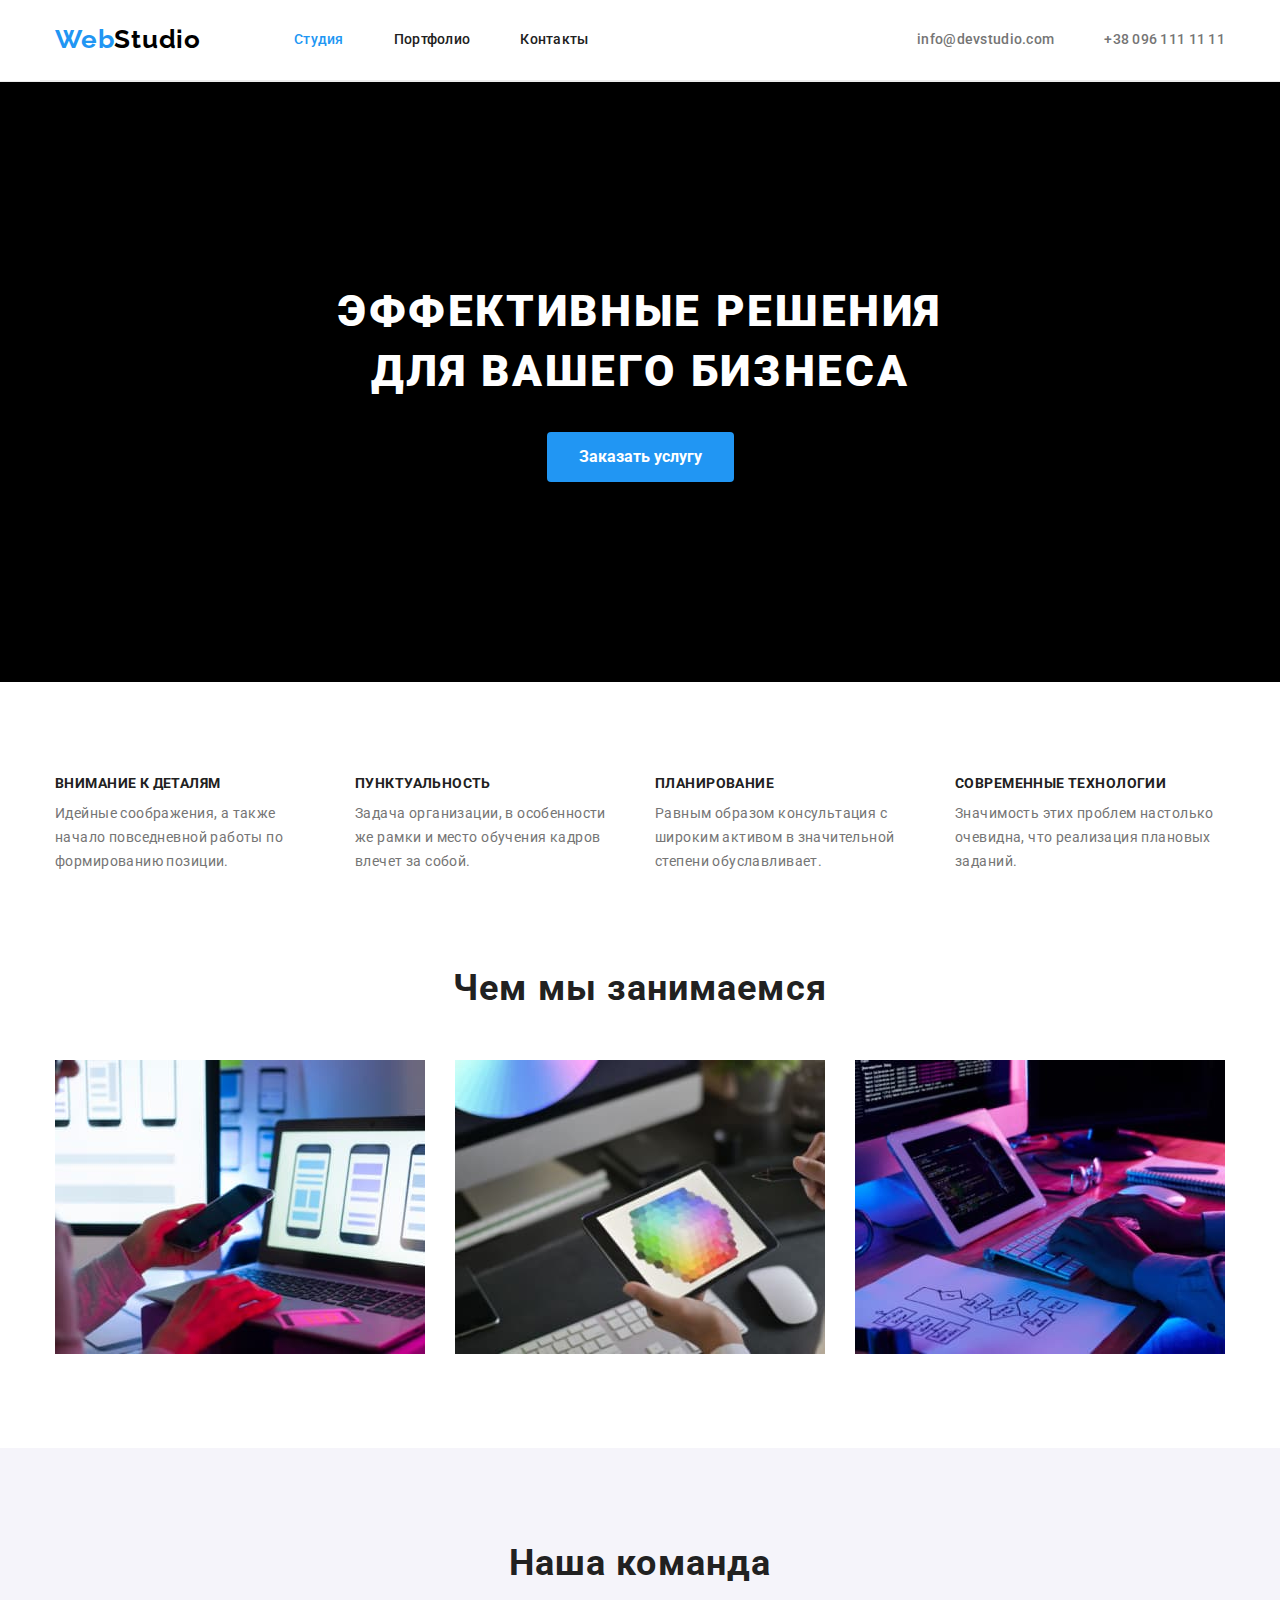
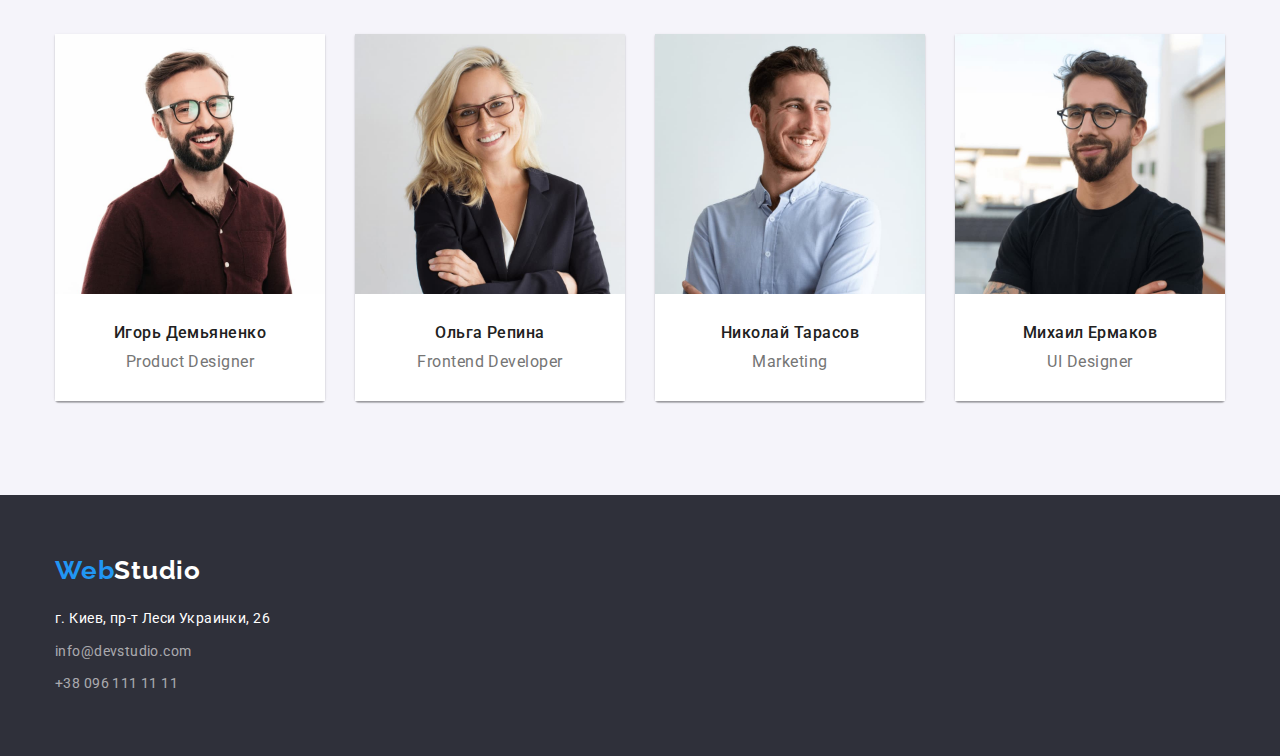
==== commit d816a73d: "Правит классы и скрывает необходимые заголовки" ====
--- a/index.html
+++ b/index.html
@@ -24,7 +24,7 @@
 
     <!-- Menu-->
     <header class="page-header">
-        <div class="container flex">
+        <div class="container page-header">
             <nav class="nav-flex">
                 <a href="./index.html" class="logo link"><span class="blue-logo">Web</span>Studio</a>
                 <ul class="site-nav ">
@@ -56,7 +56,7 @@
         <!-- Advantages -->
         <section class="section">
             <div class="container">
-                <h2 class="section-title">Преймущества</h2>
+                <h2 class="visually-hidden">Преймущества</h2>
                 <ul class=" advantages">
                     <li class="advantages-item">
                         <h3 class="advantages-title">Внимание к деталям</h3>
@@ -79,7 +79,7 @@
         </section>
 
         <!-- What are we doing -->
-        <section class="section doing">
+        <section class="section doing-section">
             <div class="container">
                 <h2 class="section-title">Чем мы занимаемся</h2>
                 <ul class="doing">
@@ -91,7 +91,7 @@
         </section>
 
         <!--Team-->
-        <section class="section team">
+        <section class="section team-section">
             <div class="container">
                 <h2 class="section-title">Наша команда</h2>
                 <ul class="team">
--- a/css/styles.css
+++ b/css/styles.css
@@ -54,6 +54,19 @@
     height: auto;
 }
 
+.visually-hidden {
+    position: absolute;
+    width: 1px;
+    height: 1px;
+    margin: -1px;
+    border: 0;
+    padding: 0;
+    white-space: nowrap;
+    clip-path: inset(100%);
+    clip: rect(0 0 0 0);
+    overflow: hidden;
+}
+
 .link {
     text-decoration: none
 }
@@ -63,10 +76,6 @@
     margin: 0 auto;
     padding: 0 15px;
     /* outline: 2px solid tomato; */
-}
-
-.flex {
-    display: flex;
 }
 
 
@@ -97,7 +106,8 @@
     border-bottom: 1px solid #ECECEC;
 }
 
-.container.flex {
+.container.page-header {
+    display: flex;
     align-items: center;
 }
 
@@ -191,7 +201,7 @@
 /* Section */
 
 .section {
-    padding: 94px;
+    padding: 94px 0;
 }
 
 .section .section-title {
@@ -241,9 +251,12 @@
 
 /* What are we doing */
 
+.doing-section {
+    padding-top: 0;
+}
+
 .doing {
     display: flex;
-    padding-top: 0;
 }
 
 .doing-item:not(:last-child) {
@@ -253,9 +266,12 @@
 
 /* Team */
 
+.team-section {
+    background-color: var(--bac-secondary-color);
+}
+
 .team {
     display: flex;
-    background-color: var(--bac-secondary-color);
 }
 
 .team-item {
@@ -392,7 +408,7 @@
 .filter {
     display: flex;
     justify-content: center;
-    margin-bottom: 34px;
+    margin-bottom: 50px;
 }
 
 .filter-iteam:not(:last-child) {
@@ -428,6 +444,8 @@
 .gallery-desc {
     border: 1px solid #EEEEEE;
     box-sizing: border-box;
+    border-top: none;
+    padding: 20px 24px;
 }
 
 .gallery-title {
@@ -436,7 +454,7 @@
     font-size: 18px;
     line-height: 2;
     letter-spacing: 0.06em;
-    margin: 20px 24px 0 24px;
+    margin-bottom: 4px;
 }
 
 .gallery-text {
@@ -444,5 +462,4 @@
     font-size: 16px;
     line-height: 1.87;
     letter-spacing: 0.03em;
-    margin: 0 24px 20px 24px;
 }